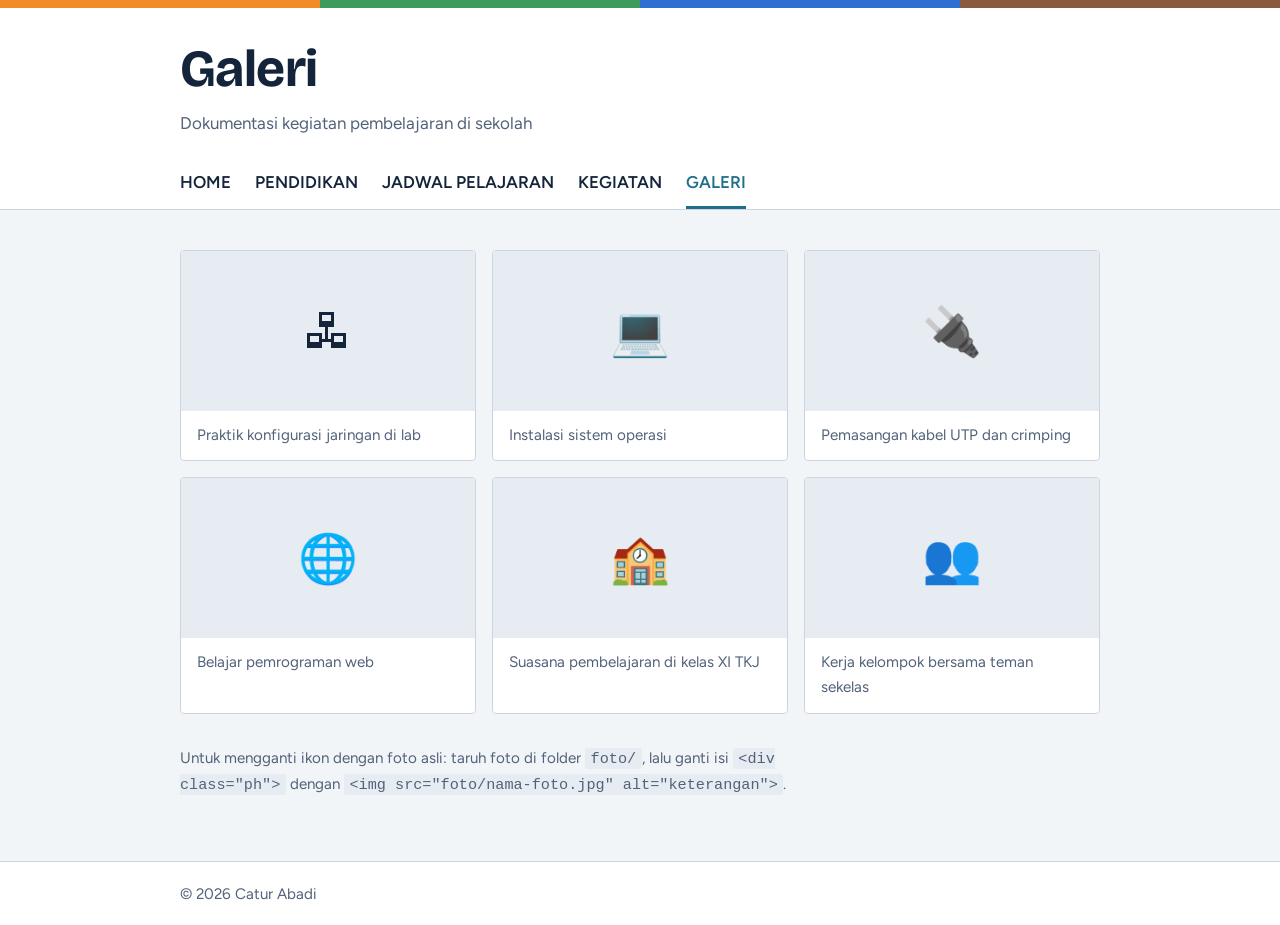
==== galeri.html @ 499b0814 "Add files via upload" ====
<!DOCTYPE html>
<html lang="id">
<head>
<meta charset="UTF-8">
<meta name="viewport" content="width=device-width, initial-scale=1.0">
<title>Galeri - Catur Abadi</title>
<link rel="preconnect" href="https://fonts.googleapis.com">
<link rel="preconnect" href="https://fonts.gstatic.com" crossorigin>
<link href="https://fonts.googleapis.com/css2?family=Bricolage+Grotesque:wght@600;700&family=Figtree:wght@400;600&display=swap" rel="stylesheet">
<link rel="stylesheet" href="style.css">
</head>
<body>
<div class="kabel" aria-hidden="true"></div>
<header>
<div class="wrap">
<div class="judul">
<h1>Galeri</h1>
<p>Dokumentasi kegiatan pembelajaran di sekolah</p>
</div>
<nav aria-label="Menu utama"><a href="index.html">HOME</a><a href="pendidikan.html">PENDIDIKAN</a><a href="jadwal.html">JADWAL PELAJARAN</a><a href="aktivitas.html">KEGIATAN</a><a href="galeri.html" aria-current="page">GALERI</a></nav>
</div>
</header>
<main>
<div class="wrap">
<div class="galeri">
<figure><div class="ph" aria-hidden="true">🖧</div><figcaption>Praktik konfigurasi jaringan di lab</figcaption></figure>
<figure><div class="ph" aria-hidden="true">💻</div><figcaption>Instalasi sistem operasi</figcaption></figure>
<figure><div class="ph" aria-hidden="true">🔌</div><figcaption>Pemasangan kabel UTP dan crimping</figcaption></figure>
<figure><div class="ph" aria-hidden="true">🌐</div><figcaption>Belajar pemrograman web</figcaption></figure>
<figure><div class="ph" aria-hidden="true">🏫</div><figcaption>Suasana pembelajaran di kelas XI TKJ</figcaption></figure>
<figure><div class="ph" aria-hidden="true">👥</div><figcaption>Kerja kelompok bersama teman sekelas</figcaption></figure>
</div>
<p class="catatan">Untuk mengganti ikon dengan foto asli: taruh foto di folder <code>foto/</code>, lalu ganti isi <code>&lt;div class="ph"&gt;</code> dengan <code>&lt;img src="foto/nama-foto.jpg" alt="keterangan"&gt;</code>.</p>
</div>
</main>
<footer>
<div class="wrap">&copy; 2026 Catur Abadi</div>
</footer>
</body>
</html>
---- style.css ----
:root{
  --paper:#F2F5F8; --surface:#FFFFFF; --ink:#14243A; --muted:#52627A; --line:#CBD5E1; --accent:#1F6F8B;
  --orange:#F28C28; --green:#3E9B5B; --blue:#2F6FD1; --brown:#8A5A3C;
}
*{box-sizing:border-box}
html{scroll-padding-top:1rem}
body{margin:0;background:var(--paper);color:var(--ink);font-family:"Figtree","Segoe UI",Arial,sans-serif;font-size:1.0625rem;line-height:1.65}
h1,h2,h3{font-family:"Bricolage Grotesque","Segoe UI",Arial,sans-serif;line-height:1.15;margin:0 0 .6rem;letter-spacing:-.01em}
a{color:var(--accent)}
:focus-visible{outline:3px solid var(--blue);outline-offset:3px;border-radius:2px}

/* Garis kabel UTP: elemen khas halaman ini */
.kabel{height:8px;background:linear-gradient(90deg,var(--orange) 0 25%,var(--green) 25% 50%,var(--blue) 50% 75%,var(--brown) 75% 100%)}

header{background:var(--surface);border-bottom:1px solid var(--line)}
.wrap{max-width:60rem;margin:0 auto;padding:0 1.25rem}
.judul{padding:2rem 0 1.25rem}
.judul h1{font-size:clamp(2rem,6vw,3.25rem)}
.judul p{margin:0;color:var(--muted)}
nav{display:flex;flex-wrap:wrap;gap:.25rem 1.5rem}
nav a{display:inline-block;padding:.65rem 0;color:var(--ink);text-decoration:none;font-weight:600;border-bottom:3px solid transparent}
nav a:hover{border-bottom-color:var(--line)}
nav a[aria-current="page"]{border-bottom-color:var(--accent);color:var(--accent)}

main{padding:2.5rem 0 3rem}
main p{max-width:42rem}
.sapaan{font-size:clamp(1.5rem,4vw,2.1rem);font-family:"Bricolage Grotesque","Segoe UI",Arial,sans-serif;line-height:1.25;max-width:34rem}

.daftar{list-style:none;margin:0;padding:0;display:grid;gap:1rem;max-width:42rem}
.daftar li{background:var(--surface);border:1px solid var(--line);border-left-width:8px;padding:1rem 1.25rem;border-radius:4px}
.daftar li:nth-child(4n+1){border-left-color:var(--orange)}
.daftar li:nth-child(4n+2){border-left-color:var(--green)}
.daftar li:nth-child(4n+3){border-left-color:var(--blue)}
.daftar li:nth-child(4n+4){border-left-color:var(--brown)}
.daftar strong{display:block}
.daftar span{color:var(--muted)}

.tabel{overflow-x:auto;margin:0 0 2rem;background:var(--surface);border:1px solid var(--line);border-radius:4px}
table{border-collapse:collapse;width:100%;min-width:32rem}
th,td{text-align:left;padding:.65rem 1rem;border-bottom:1px solid var(--line)}
th{background:#E6ECF2;font-weight:700}
tr:last-child td{border-bottom:0}
h3.hari{margin-top:1.5rem}

.galeri{display:grid;grid-template-columns:repeat(auto-fill,minmax(14rem,1fr));gap:1rem}
.galeri figure{margin:0;background:var(--surface);border:1px solid var(--line);border-radius:4px;overflow:hidden}
.ph{display:flex;align-items:center;justify-content:center;height:10rem;font-size:3rem;background:#E6ECF2}
.galeri img{display:block;width:100%;height:10rem;object-fit:cover}
.galeri figcaption{padding:.75rem 1rem;color:var(--muted);font-size:.95rem}
.catatan{margin-top:2rem;color:var(--muted);font-size:.95rem}
code{background:#E6ECF2;padding:.1rem .35rem;border-radius:3px}

footer{border-top:1px solid var(--line);background:var(--surface);color:var(--muted);padding:1.25rem 0;font-size:.95rem}
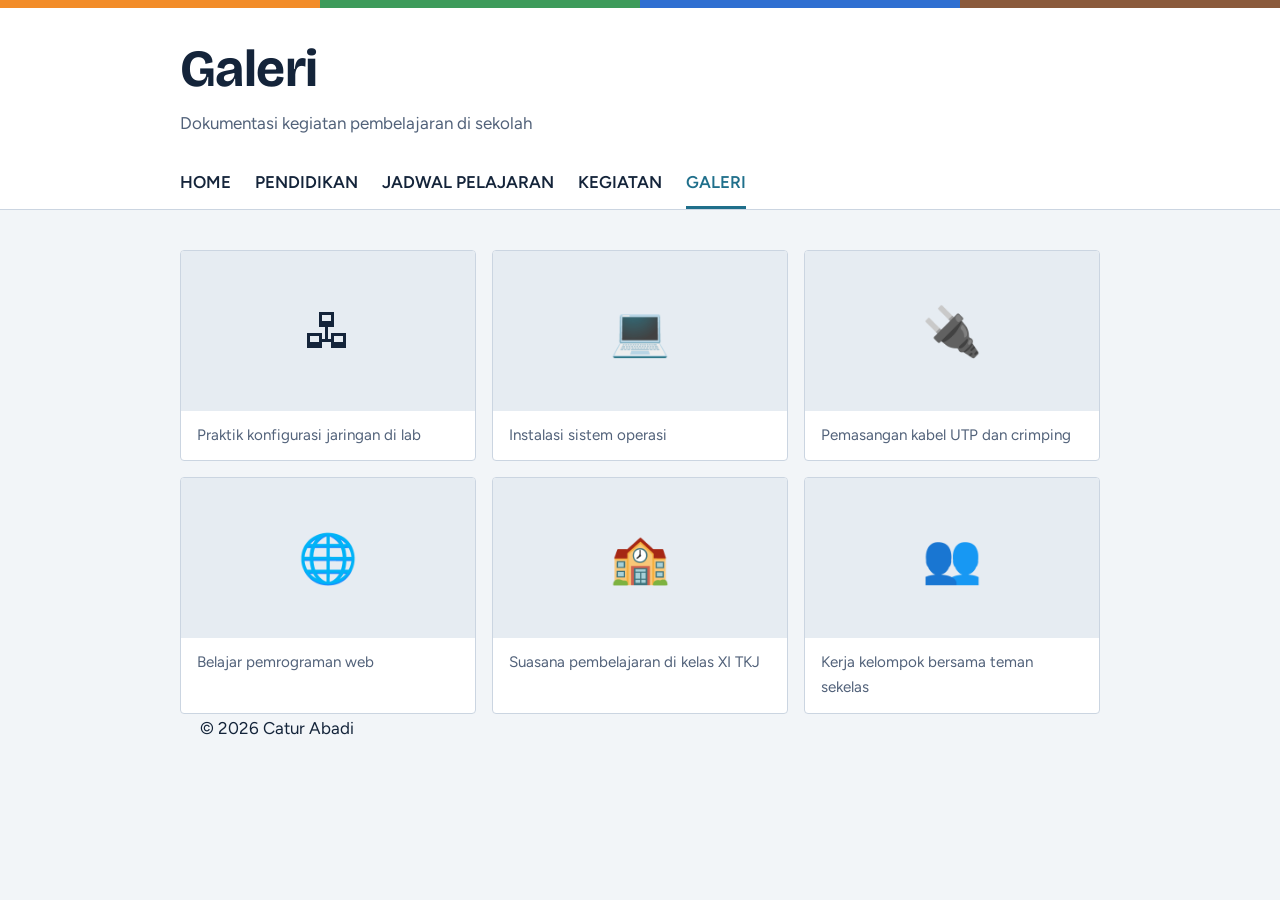
==== commit 5558d16b: "Remove icon replacement instructions from galeri.html Removed instructions for replacing icons with " ====
--- a/galeri.html
+++ b/galeri.html
@@ -30,10 +30,6 @@
 <figure><div class="ph" aria-hidden="true">🏫</div><figcaption>Suasana pembelajaran di kelas XI TKJ</figcaption></figure>
 <figure><div class="ph" aria-hidden="true">👥</div><figcaption>Kerja kelompok bersama teman sekelas</figcaption></figure>
 </div>
-<p class="catatan">Untuk mengganti ikon dengan foto asli: taruh foto di folder <code>foto/</code>, lalu ganti isi <code>&lt;div class="ph"&gt;</code> dengan <code>&lt;img src="foto/nama-foto.jpg" alt="keterangan"&gt;</code>.</p>
-</div>
-</main>
-<footer>
 <div class="wrap">&copy; 2026 Catur Abadi</div>
 </footer>
 </body>
